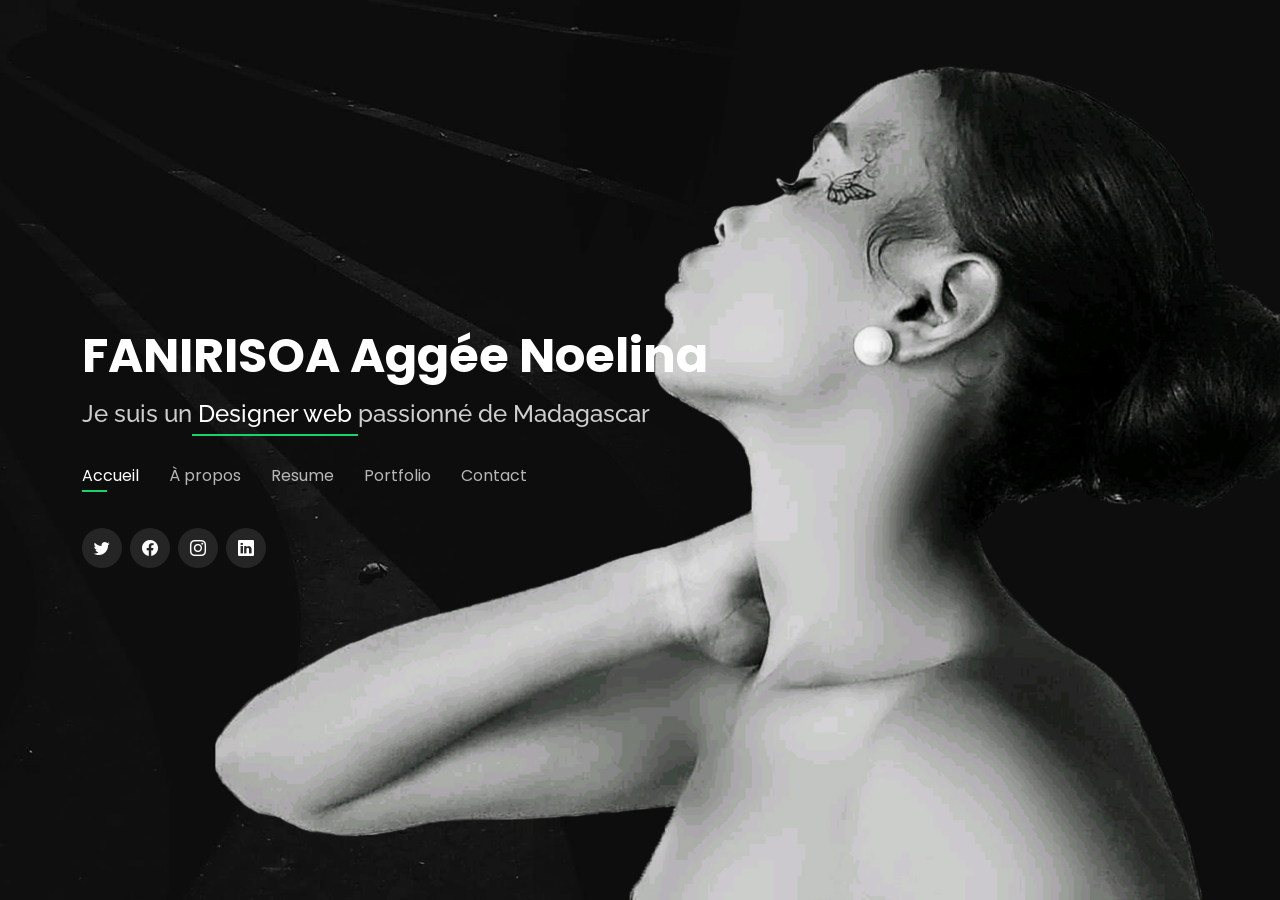
==== index.html @ 3f8484e2 "version 4" ====
<!DOCTYPE html>
<html lang="en">

<head>
  <meta charset="utf-8">
  <meta content="width=device-width, initial-scale=1.0" name="viewport">

  <title>FANIRISOA Aggée Noelina</title>
  <meta content="" name="description">
  <meta content="" name="keywords">

  <!-- Favicons logo pour url-->
  <link href="assets/img/favicon3.png" rel="icon">
  <link href="assets/img/apple-touch1-icon3.png" rel="apple-touch-icon">

  <!-- Google Fonts -->
  <link href="https://fonts.googleapis.com/css?family=Open+Sans:300,300i,400,400i,600,600i,700,700i|Raleway:300,300i,400,400i,500,500i,600,600i,700,700i|Poppins:300,300i,400,400i,500,500i,600,600i,700,700i" rel="stylesheet">

  <!-- Vendor CSS Files -->
  <link href="assets/vendor/bootstrap/css/bootstrap.min.css" rel="stylesheet">
  <link href="assets/vendor/bootstrap-icons/bootstrap-icons.css" rel="stylesheet">
  <link href="assets/vendor/boxicons/css/boxicons.min.css" rel="stylesheet">
  <link href="assets/vendor/glightbox/css/glightbox.min.css" rel="stylesheet">
  <link href="assets/vendor/remixicon/remixicon.css" rel="stylesheet">
  <link href="assets/vendor/swiper/swiper-bundle.min.css" rel="stylesheet">

  <!-- Template Main CSS File -->
  <link href="assets/css/style.css" rel="stylesheet">

  <!-- =======================================================
  * Template Name: Personal
  * Template URL: https://bootstrapmade.com/personal-free-resume-bootstrap-template/
  * Updated: Mar 17 2024 with Bootstrap v5.3.3
  * Author: BootstrapMade.com
  * License: https://bootstrapmade.com/license/
  ======================================================== -->
</head>

<body>

  <!-- ======= Header ======= -->
  <header id="header">
    <div class="container">

      <h1><a href="index.html">FANIRISOA Aggée Noelina</a></h1>
      <!-- Uncomment below if you prefer to use an image logo -->
      <!-- <a href="index.html" class="mr-auto"><img src="assets/img/logo.png" alt="" class="img-fluid"></a> -->
      <h2>Je suis un<span> Designer web </span>passionné de Madagascar </h2>

      <nav id="navbar" class="navbar">
        <ul>
          <li><a class="nav-link active" href="#header">Accueil</a></li>
          <li><a class="nav-link" href="#about">À propos</a></li>
          <li><a class="nav-link" href="#resume">Resume</a></li>
          <!-- <li><a class="nav-link" href="#services">Services</a></li>-->
          <li><a class="nav-link" href="#portfolio">Portfolio</a></li>
          <li><a class="nav-link" href="#contact">Contact</a></li>
        </ul>
        <i class="bi bi-list mobile-nav-toggle"></i>
      </nav><!-- .navbar -->

      <div class="social-links">
        <a href="#" class="twitter"><i class="bi bi-twitter"></i></a>
        <a href="#" class="facebook"><i class="bi bi-facebook"></i></a>
        <a href="#" class="instagram"><i class="bi bi-instagram"></i></a>
        <a href="#" class="linkedin"><i class="bi bi-linkedin"></i></a>
      </div>

    </div>
  </header><!-- End Header -->

  <!-- ======= About Section ======= -->
  <section id="about" class="about">

    <!-- ======= About Me ======= -->
    <div class="about-me container">

      <div class="section-title">
        <h2>À propos</h2>
        <p>En savoir plus sur moi</p>
      </div>

      <div class="row">
        <div class="col-lg-4" data-aos="fade-right">
          <img src="assets/img/mee.jpg" class="img-fluid" alt="">
        </div>
        <div class="col-lg-8 pt-4 pt-lg-0 content" data-aos="fade-left">
          <h3>UI/UX &amp;Concepteur graphique</h3>
          <p class="fst-italic">
            Bonjour.Je vais me presenter. Tous d'abord, je m'appelle Lina et j'ai 25 ans.Je suis né en 1999. Je ne suis pas marié. je suis celibataire.Donc je n'ai pas d'enfants.
            Je suis Malagache. J'habite à Madagascar.J'habite tout seul. je suis en etudiant dans l'EMIT, je suivi le parcours Communication numérique et Management de projet,je suis passionné pour la conception design web.
          </p>
          <div class="row">
            <div class="col-lg-6">
              <ul>
                <li><i class="bi bi-chevron-right"></i> <strong>Anniversaire :</strong> <span>11 Septembre 1999</span></li>
                <li><i class="bi bi-chevron-right"></i> <strong>Site web:</strong> <span>www.lin'Art.com</span></li>
                <li><i class="bi bi-chevron-right"></i> <strong>Telephone:</strong> <span>+261 34 91 450 95</span></li>
                <li><i class="bi bi-chevron-right"></i> <strong>Ville :</strong> <span>Fianarantsoa, MADAGASCAR</span></li>
              </ul>
            </div>
            <div class="col-lg-6">
              <ul>
                <li><i class="bi bi-chevron-right"></i> <strong>Age:</strong> <span>25</span></li>
                <li><i class="bi bi-chevron-right"></i> <strong>Degré:</strong> <span>Master 1</span></li>
                <li><i class="bi bi-chevron-right"></i> <strong>Adresse-email:</strong> <span>fanirisoa.aggee.noelina@gmail.com</span></li>
                <li><i class="bi bi-chevron-right"></i> <strong>Freelance:</strong> <span>Disponible</span></li>
              </ul>
            </div>
          </div>
          <p>
           Beaucoup des clients tres heureux pour moi pendant tout notre conception et tres fidel est satisfaite pour notre conception pandent tout ces année,
           et le nombres de projets déja concept est le personne pour me soutenir etc...

          </p>
        </div>
      </div>

    </div><!-- End About Me -->

    <!-- ======= Counts ======= -->
    <div class="counts container">

      <div class="row">

        <div class="col-lg-3 col-md-6">
          <div class="count-box">
            <i class="bi bi-emoji-smile"></i>
            <span data-purecounter-start="0" data-purecounter-end="12" data-purecounter-duration="1" class="purecounter"></span>
            <p>Clients heureux</p>
          </div>
        </div>

        <div class="col-lg-3 col-md-6 mt-5 mt-md-0">
          <div class="count-box">
            <i class="bi bi-journal-richtext"></i>
            <span data-purecounter-start="0" data-purecounter-end="15" data-purecounter-duration="1" class="purecounter"></span>
            <p>Projets</p>
          </div>
        </div>

        <div class="col-lg-3 col-md-6 mt-5 mt-lg-0">
          <div class="count-box">
            <i class="bi bi-headset"></i>
            <span data-purecounter-start="0" data-purecounter-end="1463" data-purecounter-duration="1" class="purecounter"></span>
            <p>Nombre d'heures de soutien</p>
          </div>
        </div>

        <div class="col-lg-3 col-md-6 mt-5 mt-lg-0">
          <div class="count-box">
            <i class="bi bi-award"></i>
            <span data-purecounter-start="0" data-purecounter-end="15" data-purecounter-duration="1" class="purecounter"></span>
            <p>Prix décernés</p>
          </div>
        </div>

      </div>

    </div><!-- End Counts -->

    <!-- ======= Compétences  ======= -->
    <div class="skills container">

      <div class="section-title">
        <h2>COMPETENCES</h2>
      </div>

      <div class="row skills-content">

        <div class="col-lg-6">

          <div class="progress">
            <span class="skill">HTML <i class="val">45%</i></span>
            <div class="progress-bar-wrap">
              <div class="progress-bar" role="progressbar" aria-valuenow="45" aria-valuemin="0" aria-valuemax="100"></div>
            </div>
          </div>

          <div class="progress">
            <span class="skill">CSS <i class="val">50%</i></span>
            <div class="progress-bar-wrap">
              <div class="progress-bar" role="progressbar" aria-valuenow="50" aria-valuemin="0" aria-valuemax="100"></div>
            </div>
          </div>

          <div class="progress">
            <span class="skill">JavaScript <i class="val">20%</i></span>
            <div class="progress-bar-wrap">
              <div class="progress-bar" role="progressbar" aria-valuenow="20" aria-valuemin="0" aria-valuemax="100"></div>
            </div>
          </div>

        </div>

        <div class="col-lg-6">

          <div class="progress">
            <span class="skill">PHP <i class="val">10%</i></span>
            <div class="progress-bar-wrap">
              <div class="progress-bar" role="progressbar" aria-valuenow="10" aria-valuemin="0" aria-valuemax="100"></div>
            </div>
          </div>

          <div class="progress">
            <span class="skill">WordPress/CMS <i class="val">30%</i></span>
            <div class="progress-bar-wrap">
              <div class="progress-bar" role="progressbar" aria-valuenow="30" aria-valuemin="0" aria-valuemax="100"></div>
            </div>
          </div>

          <div class="progress">
            <span class="skill">Photoshop <i class="val">60%</i></span>
            <div class="progress-bar-wrap">
              <div class="progress-bar" role="progressbar" aria-valuenow="60" aria-valuemin="0" aria-valuemax="100"></div>
            </div>
          </div>

        </div>

      </div>

    </div><!-- End Compétences -->

    <!-- ======= Interests ======= -->
    <div class="interests container">

      <div class="section-title">
        <h2>INTERETS</h2>
      </div>

      <div class="row">
        <div class="col-lg-3 col-md-4">
          <div class="icon-box">
            <i class="ri-store-line" style="color: #ffbb2c;"></i>
            <h3>Manger</h3>
          </div>
        </div>
        <div class="col-lg-3 col-md-4 mt-4 mt-md-0">
          <div class="icon-box">
            <i class="ri-bar-chart-box-line" style="color: #5578ff;"></i>
            <h3>Emprendre de la langue</h3>
          </div>
        </div>
        <div class="col-lg-3 col-md-4 mt-4 mt-md-0">
          <div class="icon-box">
            <i class="ri-calendar-todo-line" style="color: #e80368;"></i>
            <h3>Ecouter de la Radio</h3>
          </div>
        </div>
        <div class="col-lg-3 col-md-4 mt-4 mt-lg-0">
          <div class="icon-box">
            <i class="ri-paint-brush-line" style="color: #e361ff;"></i>
            <h3>Peintres</h3>
          </div>
        </div>
        <div class="col-lg-3 col-md-4 mt-4">
          <div class="icon-box">
            <i class="ri-database-2-line" style="color: #47aeff;"></i>
            <h3>Musculation</h3>
          </div>
        </div>
        <div class="col-lg-3 col-md-4 mt-4">
          <div class="icon-box">
            <i class="ri-gradienter-line" style="color: #ffa76e;"></i>
            <h3>Regarder un Video</h3>
          </div>
        </div>
        <div class="col-lg-3 col-md-4 mt-4">
          <div class="icon-box">
            <i class="ri-file-list-3-line" style="color: #11dbcf;"></i>
            <h3>Lire de journal</h3>
          </div>
        </div>
        <div class="col-lg-3 col-md-4 mt-4">
          <div class="icon-box">
            <i class="ri-price-tag-2-line" style="color: #4233ff;"></i>
            <h3>Prière</h3>
          </div>
        </div>
        <div class="col-lg-3 col-md-4 mt-4">
          <div class="icon-box">
            <i class="ri-anchor-line" style="color: #b2904f;"></i>
            <h3>Faire la Pêche</h3>
          </div>
        </div>
        <div class="col-lg-3 col-md-4 mt-4">
          <div class="icon-box">
            <i class="ri-disc-line" style="color: #b20969;"></i>
            <h3>Ecouter de la music</h3>
          </div>
        </div>
        <div class="col-lg-3 col-md-4 mt-4">
          <div class="icon-box">
            <i class="ri-base-station-line" style="color: #ff5828;"></i>
            <h3>Connexion ou Cyber</h3>
          </div>
        </div>
        <div class="col-lg-3 col-md-4 mt-4">
          <div class="icon-box">
            <i class="ri-fingerprint-line" style="color: #0a0a0a;"></i>
            <h3></h3>
          </div>
        </div>
      </div>

    </div><!-- End Interests -->

    <!-- ======= Témoignages ======= -->
    <div class="testimonials container">

      <div class="section-title">
        <h2>Témoignages</h2>
      </div>

      <div class="testimonials-slider swiper" data-aos="fade-up" data-aos-delay="100">
        <div class="swiper-wrapper">

          <div class="swiper-slide">
            <div class="testimonial-item">
              <p>
                <i class="bx bxs-quote-alt-left quote-icon-left"></i>
                Notre enseignant dans l'Ecole Management de l'Innovation Technologique,temoignages pour ma compétences et mon capacité 
                <i class="bx bxs-quote-alt-right quote-icon-right"></i>
              </p>
              <img src="assets/img/testimonials/testimonials-5.png" class="testimonial-img" alt="">
              <h3>Bruce </h3>
              <h4>Enseignants / reference web  &amp; Docteur</h4>
            </div>
          </div><!-- End testimonial item -->

          <div class="swiper-slide">
            <div class="testimonial-item">
              <p>
                <i class="bx bxs-quote-alt-left quote-icon-left"></i>
                Notre enseignant dans l'Ecole Management de l'Innovation Technologique,temoignages pour ma compétences et mon capacité 
                <i class="bx bxs-quote-alt-right quote-icon-right"></i>
              </p>
              <img src="assets/img/testimonials/testimonials-5.png" class="testimonial-img" alt="">
              <h3>Jorotiana Chiria</h3>
              <h4>Enseignants / HTML et css</h4>
            </div>
          </div><!-- End testimonial item -->

          <div class="swiper-slide">
            <div class="testimonial-item">
              <p>
                <i class="bx bxs-quote-alt-left quote-icon-left"></i>
                Notre enseignant dans l'Ecole Management de l'Innovation Technologique,temoignages pour ma compétences et mon capacité 
                <i class="bx bxs-quote-alt-right quote-icon-right"></i>
              </p>
              <img src="assets/img/testimonials/testimonials-5.png" class="testimonial-img" alt="">
              <h3>Harisetra</h3>
              <h4>Developpér / CMS  &amp; Docteur </h4>
            </div>
          </div><!-- End testimonial item -->

          <div class="swiper-slide">
            <div class="testimonial-item">
              <p>
                <i class="bx bxs-quote-alt-left quote-icon-left"></i>
                Notre enseignant dans l'Ecole Management de l'Innovation Technologique,temoignages pour ma compétences et mon capacité 
                <i class="bx bxs-quote-alt-right quote-icon-right"></i>
              </p>
              <img src="assets/img/testimonials/testimonials-5.png" class="testimonial-img" alt="">
              <h3>Bakari</h3>
              <h4>Enseignants / PHP</h4>
            </div>
          </div><!-- End testimonial item -->

          <div class="swiper-slide">
            <div class="testimonial-item">
              <p>
                <i class="bx bxs-quote-alt-left quote-icon-left"></i>
                Notre enseignant dans l'Ecole Management de l'Innovation Technologique,temoignages pour ma compétences et mon capacité 
                <i class="bx bxs-quote-alt-right quote-icon-right"></i>
              </p>
              <img src="assets/img/testimonials/testimonials-5.png" class="testimonial-img" alt="">
              <h3>Emile</h3>
              <h4>Enseignants / JavaScript </h4>
            </div>
          </div><!-- End testimonial item -->

        </div>
        <div class="swiper-pagination"></div>
      </div>

      <div class="owl-carousel testimonials-carousel">

      </div>

    </div><!-- End Testimonials  -->

  </section><!-- End About Section -->

  <!-- ======= Resume Section ======= -->
  <section id="resume" class="resume">
    <div class="container">

      <div class="section-title">
        <h2>Sommaire</h2>
        <p>Vérifiez mon curriculum vitae</p>
      </div>

      <div class="row">
        <div class="col-lg-6">
          <h3 class="resume-title">Sommaire</h3>
          <div class="resume-item pb-0">
            <h4>FANIRISOA Aggée Noelina</h4>
            <p><em>Concepteur graphique innovant et axé sur les délais, avec plus de 3 ans d'expérience de la conception et du développement de matériel numérique/printprint centré sur l'utilisateur, du concept initial au produit final et poli.</em></p>
            <p>
            <ul>
              <li>Andrainjato par 301,TANAMBAO IZOARA, RN7</li>
              <li>(261)73 942 85</li>
              <li>fanirisoa.aggee.noelina@gmail.com</li>
            </ul>
            </p>
          </div>

          <h3 class="resume-title">Education</h3>
          <div class="resume-item">
            <h4>Maîtrise &amp; Communication Numérique et Management de projet</h4>
            <h5>2024 - 2025</h5>
            <p>Quatrieme Année de Licence professionnel à l’Ecole  Management et D’Innovation Technologique (EMIT) en cours...</p>
          </div>
          <div class="resume-item">
            <h4>Licence  &amp; Communication Numérique et Management de projet</h4>
            <h5>2023 - 2024</h5>
            <p>Troisieme Année de Licence professionnel à l’Ecole  Management et D’Innovation Technologique (EMIT) </p>
          </div>
        </div>
        <div class="col-lg-6">
          <h3 class="resume-title">Expérience professionnelle</h3>
          <div class="resume-item">
            <h4>Spécialiste principal de la conception graphique design </h4>
            <h5>2019 - Present</h5>
            <p><em>Experion, MADAGASCAR </em></p>
            <p>
            <ul>
              <li>Diriger la conception, le développement et la mise en œuvre des documents de communication graphiques, de présentation et de production</li>
              <li>Déléguer les tâches aux sept membres de l'équipe de conception et fournir des conseils sur tous les aspects du projet. </li>
              <li>Superviser l'évaluation de tous les matériaux graphiques afin de garantir la qualité et la précision de la conception</li>

            </ul>
            </p>
          </div>
          <div class="resume-item">
            <h4>Spécialiste de la conception graphique design</h4>
            <h5>2018 - 2019</h5>
            <p><em>Publicité pour lancement de niveaux produit, MADAGASCAR</em></p>
            <p>
            <ul>
              <li>Développé de nombreux programmes de marketing (logos, brochures,infographies, présentations et publicités).</li>
              <li>Recommandé et consulté les clients sur la conception graphique la plus appropriée</li>
              <li>Création de présentations et de propositions de conception 4 et plus par mois pour les clients et les gestionnaires de comptes</li>
             
            </ul>
            </p>
          </div>
        </div>
      </div>

    </div>
  </section><!-- End Resume Section -->

  <!-- ======= Services Section ======= 
  <section id="services" class="services">
    <div class="container">

      <div class="section-title">
        <h2>Services</h2>
        <p>My Services</p>
      </div>

      <div class="row">
        <div class="col-lg-4 col-md-6 d-flex align-items-stretch">
          <div class="icon-box">
            <div class="icon"><i class="bx bxl-dribbble"></i></div>
            <h4><a href="">Lorem Ipsum</a></h4>
            <p>Voluptatum deleniti atque corrupti quos dolores et quas molestias excepturi</p>
          </div>
        </div>

        <div class="col-lg-4 col-md-6 d-flex align-items-stretch mt-4 mt-md-0">
          <div class="icon-box">
            <div class="icon"><i class="bx bx-file"></i></div>
            <h4><a href="">Sed ut perspiciatis</a></h4>
            <p>Duis aute irure dolor in reprehenderit in voluptate velit esse cillum dolore</p>
          </div>
        </div>

        <div class="col-lg-4 col-md-6 d-flex align-items-stretch mt-4 mt-lg-0">
          <div class="icon-box">
            <div class="icon"><i class="bx bx-tachometer"></i></div>
            <h4><a href="">Magni Dolores</a></h4>
            <p>Excepteur sint occaecat cupidatat non proident, sunt in culpa qui officia</p>
          </div>
        </div>

        <div class="col-lg-4 col-md-6 d-flex align-items-stretch mt-4">
          <div class="icon-box">
            <div class="icon"><i class="bx bx-world"></i></div>
            <h4><a href="">Nemo Enim</a></h4>
            <p>At vero eos et accusamus et iusto odio dignissimos ducimus qui blanditiis</p>
          </div>
        </div>

        <div class="col-lg-4 col-md-6 d-flex align-items-stretch mt-4">
          <div class="icon-box">
            <div class="icon"><i class="bx bx-slideshow"></i></div>
            <h4><a href="">Dele cardo</a></h4>
            <p>Quis consequatur saepe eligendi voluptatem consequatur dolor consequuntur</p>
          </div>
        </div>

        <div class="col-lg-4 col-md-6 d-flex align-items-stretch mt-4">
          <div class="icon-box">
            <div class="icon"><i class="bx bx-arch"></i></div>
            <h4><a href="">Divera don</a></h4>
            <p>Modi nostrum vel laborum. Porro fugit error sit minus sapiente sit aspernatur</p>
          </div>
        </div>

      </div>

    </div>
  </section> End Services Section -->

  <!-- ======= Portfolio Section ======= -->
  <section id="portfolio" class="portfolio">
    <div class="container">

      <div class="section-title">
        <h2>Portfolio</h2>
        <p>Mes travaux</p>
      </div>

      <div class="row">
        <div class="col-lg-12 d-flex justify-content-center">
          <ul id="portfolio-flters">
            <li data-filter="*" class="filter-active">Tous</li>
            <li data-filter=".filter-app">WordPress</li>
            <li data-filter=".filter-card">logo Designer </li>
            <li data-filter=".filter-web">ux design Web</li>
          </ul>
        </div>
      </div>

      <div class="row portfolio-container">

        <div class="col-lg-4 col-md-6 portfolio-item filter-app">
          <div class="portfolio-wrap">
            <img src="assets/img/portfolio/portfolio-1.png" class="img-fluid" alt="">
            <div class="portfolio-info">
              <h4>WordPress 1</h4>
              <p>design page de Connexion</p>
              <div class="portfolio-links">
                <a href="assets/img/portfolio/portfolio-1.jpg" data-gallery="portfolioGallery" class="portfolio-lightbox" title="App 1"><i class="bx bx-plus"></i></a>
                <a href="portfolio-details.html" data-gallery="portfolioDetailsGallery" data-glightbox="type: external" class="portfolio-details-lightbox" title="Portfolio Details"><i class="bx bx-link"></i></a>
              </div>
            </div>
          </div>
        </div>

        <div class="col-lg-4 col-md-6 portfolio-item filter-web">
          <div class="portfolio-wrap">
            <img src="assets/img/portfolio/portfolio-2.png" class="img-fluid" alt="">
            <div class="portfolio-info">
              <h4>UI/UX Design 3</h4>
              <p>ui/ux design web</p>
              <div class="portfolio-links">
                <a href="assets/img/portfolio/portfolio-2.png" data-gallery="portfolioGallery" class="portfolio-lightbox" title="Web 3"><i class="bx bx-plus"></i></a>
                <a href="portfolio-details.html" data-gallery="portfolioDetailsGallery" data-glightbox="type: external" class="portfolio-details-lightbox" title="Portfolio Details"><i class="bx bx-link"></i></a>
              </div>
            </div>
          </div>
        </div>

        <div class="col-lg-4 col-md-6 portfolio-item filter-app">
          <div class="portfolio-wrap">
            <img src="assets/img/portfolio/portfolio-3.png" class="img-fluid" alt="">
            <div class="portfolio-info">
              <h4>WordPress 2</h4>
              <p>front-end</p>
              <div class="portfolio-links">
                <a href="assets/img/portfolio/portfolio-3.png" data-gallery="portfolioGallery" class="portfolio-lightbox" title="App 2"><i class="bx bx-plus"></i></a>
                <a href="portfolio-details.html" data-gallery="portfolioDetailsGallery" data-glightbox="type: external" class="portfolio-details-lightbox" title="Portfolio Details"><i class="bx bx-link"></i></a>
              </div>
            </div>
          </div>
        </div>

        <div class="col-lg-4 col-md-6 portfolio-item filter-card">
          <div class="portfolio-wrap">
            <img src="assets/img/portfolio/portfolio-4.jpg.png" class="img-fluid" alt="">
            <div class="portfolio-info">
              <h4>logo design 2</h4>
              <p>logo centre de recherche</p>
              <div class="portfolio-links">
                <a href="assets/img/portfolio/portfolio-4.jpg.png" data-gallery="portfolioGallery" class="portfolio-lightbox" title="Card 2"><i class="bx bx-plus"></i></a>
                <a href="portfolio-details.html" data-gallery="portfolioDetailsGallery" data-glightbox="type: external" class="portfolio-details-lightbox" title="Portfolio Details"><i class="bx bx-link"></i></a>
              </div>
            </div>
          </div>
        </div>

        <div class="col-lg-4 col-md-6 portfolio-item filter-web">
          <div class="portfolio-wrap">
            <img src="assets/img/portfolio/portfolio-5.png" class="img-fluid" alt="">
            <div class="portfolio-info">
              <h4>UI/UX Design 2</h4>
              <p>UI/UX DESIGN WEB</p>
              <div class="portfolio-links">
                <a href="assets/img/portfolio/portfolio-5.png" data-gallery="portfolioGallery" class="portfolio-lightbox" title="Web 2"><i class="bx bx-plus"></i></a>
                <a href="portfolio-details.html" data-gallery="portfolioDetailsGallery" data-glightbox="type: external" class="portfolio-details-lightbox" title="Portfolio Details"><i class="bx bx-link"></i></a>
              </div>
            </div>
          </div>
        </div>

        <div class="col-lg-4 col-md-6 portfolio-item filter-app">
          <div class="portfolio-wrap">
            <img src="assets/img/portfolio/portfolio-6.png" class="img-fluid" alt="">
            <div class="portfolio-info">
              <h4>WordPress 3</h4>
              <p>back-end</p>
              <div class="portfolio-links">
                <a href="assets/img/portfolio/portofolio-6.png" data-gallery="portfolioGallery" class="portfolio-lightbox" title="App 3"><i class="bx bx-plus"></i></a>
                <a href="portfolio-details.html" data-gallery="portfolioDetailsGallery" data-glightbox="type: external" class="portfolio-details-lightbox" title="Portfolio Details"><i class="bx bx-link"></i></a>
              </div>
            </div>
          </div>
        </div>

        <div class="col-lg-4 col-md-6 portfolio-item filter-card">
          <div class="portfolio-wrap">
            <img src="assets/img/portfolio/portfolio-7.png" class="img-fluid" alt="">
            <div class="portfolio-info">
              <h4>logo design 1</h4>
              <p>logo gio design</p>
              <div class="portfolio-links">
                <a href="assets/img/portfolio/portfolio-7.png" data-gallery="portfolioGallery" class="portfolio-lightbox" title="Card 1"><i class="bx bx-plus"></i></a>
                <a href="portfolio-details.html" data-gallery="portfolioDetailsGallery" data-glightbox="type: external" class="portfolio-details-lightbox" title="Portfolio Details"><i class="bx bx-link"></i></a>
              </div>
            </div>
          </div>
        </div>

        <div class="col-lg-4 col-md-6 portfolio-item filter-card">
          <div class="portfolio-wrap">
            <img src="assets/img/portfolio/portfolio-8.png" class="img-fluid" alt="">
            <div class="portfolio-info">
              <h4>logo design 3</h4>
              <p>logo connect and communication</p>
              <div class="portfolio-links">
                <a href="assets/img/portfolio/portfolio-8.png" data-gallery="portfolioGallery" class="portfolio-lightbox" title="Card 3"><i class="bx bx-plus"></i></a>
                <a href="portfolio-details.html" data-gallery="portfolioDetailsGallery" data-glightbox="type: external" class="portfolio-details-lightbox" title="Portfolio Details"><i class="bx bx-link"></i></a>
              </div>
            </div>
          </div>
        </div>

        <div class="col-lg-4 col-md-6 portfolio-item filter-web">
          <div class="portfolio-wrap">
            <img src="assets/img/portfolio/portfolio-9.png" class="img-fluid" alt="">
            <div class="portfolio-info">
              <h4>UI/UX Design 3</h4>
              <p>ui/ux design web</p>
              <div class="portfolio-links">
                <a href="assets/img/portfolio/portfolio-9.png" data-gallery="portfolioGallery" class="portfolio-lightbox" title="Web 3"><i class="bx bx-plus"></i></a>
                <a href="portfolio-details.html" data-gallery="portfolioDetailsGallery" data-glightbox="type: external" class="portfolio-details-lightbox" title="Portfolio Details"><i class="bx bx-link"></i></a>
              </div>
            </div>
          </div>
        </div>

      </div>

    </div>
  </section><!-- End Portfolio Section -->

  <!-- ======= Contact Section ======= -->
  <section id="contact" class="contact">
    <div class="container">

      <div class="section-title">
        <h2>Contact</h2>
        <p>Contactez-moi</p>
      </div>

      <div class="row mt-2">

        <div class="col-md-6 d-flex align-items-stretch">
          <div class="info-box">
            <i class="bx bx-map"></i>
            <h3>Mon adresse </h3>
            <p>301 TANAMBAO , Fianarantsoa , Lot 805200 </p>
          </div>
        </div>

        <div class="col-md-6 mt-4 mt-md-0 d-flex align-items-stretch">
          <div class="info-box">
            <i class="bx bx-share-alt"></i>
            <h3>Profils sociaux</h3>
            <div class="social-links">
              <a href="#" class="twitter"><i class="bi bi-twitter"></i></a>
              <a href="#" class="facebook"><i class="bi bi-facebook"></i></a>
              <a href="#" class="instagram"><i class="bi bi-instagram"></i></a>
              <a href="#" class="google-plus"><i class="bi bi-skype"></i></a>
              <a href="#" class="linkedin"><i class="bi bi-linkedin"></i></a>
            </div>
          </div>
        </div>

        <div class="col-md-6 mt-4 d-flex align-items-stretch">
          <div class="info-box">
            <i class="bx bx-envelope"></i>
            <h3>Envoyez-moi un courriel </h3>
            <p>fanirisoa.aggee.noelina@gmail.com</p>
          </div>
        </div>
        <div class="col-md-6 mt-4 d-flex align-items-stretch">
          <div class="info-box">
            <i class="bx bx-phone-call"></i>
            <h3>Appelle-moi</h3>
            <p>+261 34 91 450 95 / +261 33 90 800 63 </p>
          </div>
        </div>
      </div>

      <form action="forms/contact.php" method="post" role="form" class="php-email-form mt-4">
        <div class="row">
          <div class="col-md-6 form-group">
            <input type="text" name="name" class="form-control" id="name" placeholder="Votre nom" required>
          </div>
          <div class="col-md-6 form-group mt-3 mt-md-0">
            <input type="email" class="form-control" name="email" id="email" placeholder="Votre adresse électronique" required>
          </div>
        </div>
        <div class="form-group mt-3">
          <input type="text" class="form-control" name="subject" id="subject" placeholder="Objet" required>
        </div>
        <div class="form-group mt-3">
          <textarea class="form-control" name="message" rows="5" placeholder="Message" required></textarea>
        </div>
        <div class="my-3">
          <div class="loading">Chargement</div>
          <div class="error-message"></div>
          <div class="sent-message">Votre message a été envoyé. Merci.</div>
        </div>
        <div class="text-center"><button type="submit">Envoyer un message</button></div>
      </form>

    </div>
  </section><!-- End Contact Section -->

  <div class="credits">
    <!-- All the links in the footer should remain intact. -->
    <!-- You can delete the links only if you purchased the pro version. -->
    <!-- Licensing information: https://bootstrapmade.com/license/ -->
    <!-- Purchase the pro version with working PHP/AJAX contact form: https://bootstrapmade.com/personal-free-resume-bootstrap-template/ -->
  </div>

  <!-- Vendor JS Files -->
  <script src="assets/vendor/purecounter/purecounter_vanilla.js"></script>
  <script src="assets/vendor/bootstrap/js/bootstrap.bundle.min.js"></script>
  <script src="assets/vendor/glightbox/js/glightbox.min.js"></script>
  <script src="assets/vendor/isotope-layout/isotope.pkgd.min.js"></script>
  <script src="assets/vendor/swiper/swiper-bundle.min.js"></script>
  <script src="assets/vendor/waypoints/noframework.waypoints.js"></script>
  <script src="assets/vendor/php-email-form/validate.js"></script>

  <!-- Template Main JS File -->
  <script src="assets/js/main.js"></script>

</body>

</html>
---- assets/css/style.css ----
/**
* Template Name: Personal
* Template URL: https://bootstrapmade.com/personal-free-resume-bootstrap-template/
* Updated: Mar 17 2024 with Bootstrap v5.3.3
* Author: BootstrapMade.com
* License: https://bootstrapmade.com/license/
*/

/*--------------------------------------------------------------
# General
--------------------------------------------------------------*/
body {
  font-family: "Open Sans", sans-serif;
  background-color: #040404;
  color: #fff;
  position: relative;
  background: transparent;
}

body::before {
  content: "";
  position: fixed;
  background: #040404 url("../img/bggg.jpg") top right no-repeat;
  background-size: cover;
  left: 0;
  right: 0;
  top: 0;
  height: 100vh;
  z-index: -1;
}

@media (min-width: 1024px) {
  body::before {
    background-attachment: fixed;
  }
}

a {
  color: #18d26e;
  text-decoration: none;
}

a:hover {
  color: #35e888;
  text-decoration: none;
}

h1,
h2,
h3,
h4,
h5,
h6 {
  font-family: "Raleway", sans-serif;
}

/*--------------------------------------------------------------
# Header
--------------------------------------------------------------*/
#header {
  transition: ease-in-out 0.3s;
  position: relative;
  height: 100vh;
  display: flex;
  align-items: center;
  z-index: 997;
  overflow-y: auto;
}

#header * {
  transition: ease-in-out 0.3s;
}

#header h1 {
  font-size: 48px;
  margin: 0;
  padding: 0;
  line-height: 1;
  font-weight: 700;
  font-family: "Poppins", sans-serif;
}

#header h1 a,
#header h1 a:hover {
  color: #fff;
  line-height: 1;
  display: inline-block;
}

#header h2 {
  font-size: 24px;
  margin-top: 20px;
  color: rgba(255, 255, 255, 0.8);
}

#header h2 span {
  color: #fff;
  border-bottom: 2px solid #18d26e;
  padding-bottom: 6px;
}

#header img {
  padding: 0;
  margin: 0;
}

#header .social-links {
  margin-top: 40px;
  display: flex;
}

#header .social-links a {
  font-size: 16px;
  display: flex;
  justify-content: center;
  align-items: center;
  background: rgba(255, 255, 255, 0.1);
  color: #fff;
  line-height: 1;
  margin-right: 8px;
  border-radius: 50%;
  width: 40px;
  height: 40px;
}

#header .social-links a:hover {
  background: #18d26e;
}

@media (max-width: 992px) {
  #header h1 {
    font-size: 36px;
  }

  #header h2 {
    font-size: 20px;
    line-height: 30px;
  }

  #header .social-links {
    margin-top: 15px;
  }

  #header .container {
    display: flex;
    flex-direction: column;
    align-items: center;
  }
}

/* Header Top */
#header.header-top {
  height: 80px;
  position: fixed;
  left: 0;
  top: 0;
  right: 0;
  background: rgba(0, 0, 0, 0.9);
}

#header.header-top .social-links,
#header.header-top h2 {
  display: none;
}

#header.header-top h1 {
  margin-right: auto;
  font-size: 36px;
}

#header.header-top img {
  max-height: 60px;
  margin-right: 20px !important;
}

#header.header-top .container {
  display: flex;
  align-items: center;
}

#header.header-top .navbar {
  margin: 0;
}

@media (max-width: 768px) {
  #header.header-top {
    height: 60px;
  }

  #header.header-top h1 {
    font-size: 26px;
  }
}

/*--------------------------------------------------------------
# Navigation Menu
--------------------------------------------------------------*/
/**
* Desktop Navigation 
*/
.navbar {
  padding: 0;
  margin-top: 35px;
}

.navbar ul {
  margin: 0;
  padding: 0;
  display: flex;
  list-style: none;
  align-items: center;
}

.navbar li {
  position: relative;
}

.navbar li+li {
  margin-left: 30px;
}

.navbar a,
.navbar a:focus {
  display: flex;
  align-items: center;
  justify-content: space-between;
  padding: 0;
  font-family: "Poppins", sans-serif;
  font-size: 16px;
  font-weight: 400;
  color: rgba(255, 255, 255, 0.7);
  white-space: nowrap;
  transition: 0.3s;
}

.navbar a i,
.navbar a:focus i {
  font-size: 12px;
  line-height: 0;
  margin-left: 5px;
}

.navbar a:before {
  content: "";
  position: absolute;
  width: 0;
  height: 2px;
  bottom: -4px;
  left: 0;
  background-color: #18d26e;
  visibility: hidden;
  width: 0px;
  transition: all 0.3s ease-in-out 0s;
}

.navbar a:hover:before,
.navbar li:hover>a:before,
.navbar .active:before {
  visibility: visible;
  width: 25px;
}

.navbar a:hover,
.navbar .active,
.navbar .active:focus,
.navbar li:hover>a {
  color: #fff;
}

/**
* Mobile Navigation 
*/
.mobile-nav-toggle {
  color: #fff;
  font-size: 28px;
  cursor: pointer;
  display: none;
  line-height: 0;
  transition: 0.5s;
  position: fixed;
  right: 15px;
  top: 15px;
}

@media (max-width: 991px) {
  .mobile-nav-toggle {
    display: block;
  }

  .navbar ul {
    display: none;
  }
}

.navbar-mobile {
  position: fixed;
  overflow: hidden;
  top: 0;
  right: 0;
  left: 0;
  bottom: 0;
  background: rgba(0, 0, 0, 0.9);
  transition: 0.3s;
  z-index: 999;
  margin-top: 0;
}

.navbar-mobile .mobile-nav-toggle {
  position: absolute;
  top: 15px;
  right: 15px;
}

.navbar-mobile ul {
  display: block;
  position: absolute;
  top: 55px;
  right: 15px;
  bottom: 45px;
  left: 15px;
  padding: 10px 0;
  overflow-y: auto;
  transition: 0.3s;
  border: 2px solid rgba(255, 255, 255, 0.2);
}

.navbar-mobile li {
  padding: 12px 20px;
}

.navbar-mobile li+li {
  margin: 0;
}

.navbar-mobile a,
.navbar-mobile a:focus {
  font-size: 16px;
  position: relative;
}

/*--------------------------------------------------------------
# Sections General
--------------------------------------------------------------*/
section {
  overflow: hidden;
  position: absolute;
  width: 100%;
  top: 140px;
  bottom: 100%;
  opacity: 0;
  transition: ease-in-out 0.4s;
  z-index: 2;
}

section.section-show {
  top: 100px;
  bottom: auto;
  opacity: 1;
  padding-bottom: 45px;
}

section .container {
  background: rgba(0, 0, 0, 0.9);
  padding: 30px;
}

@media (max-width: 768px) {
  section {
    top: 120px;
  }

  section.section-show {
    top: 80px;
  }
}

.section-title h2 {
  font-size: 14px;
  font-weight: 500;
  padding: 0;
  line-height: 1px;
  margin: 0 0 20px 0;
  letter-spacing: 2px;
  text-transform: uppercase;
  color: #aaaaaa;
  font-family: "Poppins", sans-serif;
}

.section-title h2::after {
  content: "";
  width: 120px;
  height: 1px;
  display: inline-block;
  background: #4ceb95;
  margin: 4px 10px;
}

.section-title p {
  margin: 0;
  margin: -15px 0 15px 0;
  font-size: 36px;
  font-weight: 700;
  text-transform: uppercase;
  font-family: "Poppins", sans-serif;
  color: #fff;
}

/*--------------------------------------------------------------
# About
--------------------------------------------------------------*/
.about-me .content h3 {
  font-weight: 700;
  font-size: 26px;
  color: #18d26e;
}

.about-me .content ul {
  list-style: none;
  padding: 0;
}

.about-me .content ul li {
  margin-bottom: 20px;
  display: flex;
  align-items: center;
}

.about-me .content ul strong {
  margin-right: 10px;
}

.about-me .content ul i {
  font-size: 16px;
  margin-right: 5px;
  color: #18d26e;
  line-height: 0;
}

.about-me .content p:last-child {
  margin-bottom: 0;
}

/*--------------------------------------------------------------
# Counts
--------------------------------------------------------------*/
.counts {
  padding: 70px 0 60px;
}

.counts .count-box {
  padding: 30px 30px 25px 30px;
  width: 100%;
  position: relative;
  text-align: center;
  background: rgba(255, 255, 255, 0.08);
}

.counts .count-box i {
  position: absolute;
  top: -25px;
  left: 50%;
  transform: translateX(-50%);
  font-size: 24px;
  background: rgba(255, 255, 255, 0.1);
  padding: 12px;
  color: #18d26e;
  border-radius: 50px;
  line-height: 0;
}

.counts .count-box span {
  font-size: 36px;
  display: block;
  font-weight: 600;
  color: #fff;
}

.counts .count-box p {
  padding: 0;
  margin: 0;
  font-family: "Raleway", sans-serif;
  font-size: 14px;
}

/*--------------------------------------------------------------
# Skills
--------------------------------------------------------------*/
.skills .progress {
  height: 60px;
  display: block;
  background: none;
  border-radius: 0;
}

.skills .progress .skill {
  padding: 10px 0;
  margin: 0;
  text-transform: uppercase;
  display: block;
  font-weight: 600;
  font-family: "Poppins", sans-serif;
  color: #fff;
}

.skills .progress .skill .val {
  float: right;
  font-style: normal;
}

.skills .progress-bar-wrap {
  background: rgba(255, 255, 255, 0.2);
}

.skills .progress-bar {
  width: 1px;
  height: 10px;
  transition: 0.9s;
  background-color: #18d26e;
}

/*--------------------------------------------------------------
# Interests
--------------------------------------------------------------*/
.interests .icon-box {
  display: flex;
  align-items: center;
  padding: 20px;
  background: rgba(255, 255, 255, 0.08);
  transition: ease-in-out 0.3s;
}

.interests .icon-box i {
  font-size: 32px;
  padding-right: 10px;
  line-height: 1;
}

.interests .icon-box h3 {
  font-weight: 700;
  margin: 0;
  padding: 0;
  line-height: 1;
  font-size: 16px;
  color: #fff;
}

.interests .icon-box:hover {
  background: rgba(255, 255, 255, 0.12);
}

/*--------------------------------------------------------------
# Testimonials
--------------------------------------------------------------*/
.testimonials .testimonials-carousel,
.testimonials .testimonials-slider {
  overflow: hidden;
}

.testimonials .testimonial-item {
  box-sizing: content-box;
  min-height: 320px;
}

.testimonials .testimonial-item .testimonial-img {
  width: 90px;
  border-radius: 50%;
  margin: -40px 0 0 40px;
  position: relative;
  z-index: 2;
  border: 6px solid rgba(255, 255, 255, 0.12);
}

.testimonials .testimonial-item h3 {
  font-size: 18px;
  font-weight: bold;
  margin: 10px 0 5px 45px;
  color: #fff;
}

.testimonials .testimonial-item h4 {
  font-size: 14px;
  color: #999;
  margin: 0 0 0 45px;
}

.testimonials .testimonial-item .quote-icon-left,
.testimonials .testimonial-item .quote-icon-right {
  color: rgba(255, 255, 255, 0.25);
  font-size: 26px;
}

.testimonials .testimonial-item .quote-icon-left {
  display: inline-block;
  left: -5px;
  position: relative;
}

.testimonials .testimonial-item .quote-icon-right {
  display: inline-block;
  right: -5px;
  position: relative;
  top: 10px;
}

.testimonials .testimonial-item p {
  font-style: italic;
  margin: 0 15px 0 15px;
  padding: 20px 20px 60px 20px;
  background: rgba(255, 255, 255, 0.1);
  position: relative;
  border-radius: 6px;
  position: relative;
  z-index: 1;
}

.testimonials .swiper-pagination {
  margin-top: 20px;
  position: relative;
}

.testimonials .swiper-pagination .swiper-pagination-bullet {
  width: 12px;
  height: 12px;
  opacity: 1;
  background-color: rgba(255, 255, 255, 0.3);
}

.testimonials .swiper-pagination .swiper-pagination-bullet-active {
  background-color: #18d26e;
}

/*--------------------------------------------------------------
# Resume
--------------------------------------------------------------*/
.resume .resume-title {
  font-size: 26px;
  font-weight: 700;
  margin-top: 20px;
  margin-bottom: 20px;
  color: #fff;
}

.resume .resume-item {
  padding: 0 0 20px 20px;
  margin-top: -2px;
  border-left: 2px solid rgba(255, 255, 255, 0.2);
  position: relative;
}

.resume .resume-item h4 {
  line-height: 18px;
  font-size: 18px;
  font-weight: 600;
  text-transform: uppercase;
  font-family: "Poppins", sans-serif;
  color: #18d26e;
  margin-bottom: 10px;
}

.resume .resume-item h5 {
  font-size: 16px;
  background: rgba(255, 255, 255, 0.15);
  padding: 5px 15px;
  display: inline-block;
  font-weight: 600;
  margin-bottom: 10px;
}

.resume .resume-item ul {
  padding-left: 20px;
}

.resume .resume-item ul li {
  padding-bottom: 10px;
}

.resume .resume-item:last-child {
  padding-bottom: 0;
}

.resume .resume-item::before {
  content: "";
  position: absolute;
  width: 16px;
  height: 16px;
  border-radius: 50px;
  left: -9px;
  top: 0;
  background: #18d26e;
  border: 2px solid #18d26e;
}

/*--------------------------------------------------------------
# Services
--------------------------------------------------------------*/
.services .icon-box {
  text-align: center;
  background: rgba(204, 204, 204, 0.1);
  padding: 80px 20px;
  transition: all ease-in-out 0.3s;
}

.services .icon-box .icon {
  margin: 0 auto;
  width: 64px;
  height: 64px;
  background: #18d26e;
  border-radius: 5px;
  transition: all 0.3s ease-out 0s;
  display: flex;
  align-items: center;
  justify-content: center;
  margin-bottom: 20px;
  transform-style: preserve-3d;
}

.services .icon-box .icon i {
  color: #fff;
  font-size: 28px;
}

.services .icon-box .icon::before {
  position: absolute;
  content: "";
  left: -8px;
  top: -8px;
  height: 100%;
  width: 100%;
  background: rgba(255, 255, 255, 0.15);
  border-radius: 5px;
  transition: all 0.3s ease-out 0s;
  transform: translateZ(-1px);
}

.services .icon-box h4 {
  font-weight: 700;
  margin-bottom: 15px;
  font-size: 24px;
}

.services .icon-box h4 a {
  color: #fff;
}

.services .icon-box p {
  line-height: 24px;
  font-size: 14px;
  margin-bottom: 0;
}

.services .icon-box:hover {
  background: #18d26e;
  border-color: #18d26e;
}

.services .icon-box:hover .icon {
  background: #fff;
}

.services .icon-box:hover .icon i {
  color: #18d26e;
}

.services .icon-box:hover .icon::before {
  background: #35e888;
}

.services .icon-box:hover h4 a,
.services .icon-box:hover p {
  color: #fff;
}

/*--------------------------------------------------------------
# Portfolio
--------------------------------------------------------------*/
.portfolio .portfolio-item {
  margin-bottom: 30px;
}

.portfolio #portfolio-flters {
  padding: 0;
  margin: 0 auto 15px auto;
  list-style: none;
  text-align: center;
  border-radius: 50px;
  padding: 2px 15px;
}

.portfolio #portfolio-flters li {
  cursor: pointer;
  display: inline-block;
  padding: 8px 16px 10px 16px;
  font-size: 14px;
  font-weight: 600;
  line-height: 1;
  text-transform: uppercase;
  color: #fff;
  background: rgba(255, 255, 255, 0.1);
  margin: 0 3px 10px 3px;
  transition: all 0.3s ease-in-out;
  border-radius: 4px;
}

.portfolio #portfolio-flters li:hover,
.portfolio #portfolio-flters li.filter-active {
  background: #18d26e;
}

.portfolio #portfolio-flters li:last-child {
  margin-right: 0;
}

.portfolio .portfolio-wrap {
  transition: 0.3s;
  position: relative;
  overflow: hidden;
  z-index: 1;
  background: rgba(0, 0, 0, 0.6);
}

.portfolio .portfolio-wrap::before {
  content: "";
  background: rgba(0, 0, 0, 0.6);
  position: absolute;
  left: 30px;
  right: 30px;
  top: 30px;
  bottom: 30px;
  transition: all ease-in-out 0.3s;
  z-index: 2;
  opacity: 0;
}

.portfolio .portfolio-wrap .portfolio-info {
  opacity: 0;
  position: absolute;
  top: 0;
  left: 0;
  right: 0;
  bottom: 0;
  text-align: center;
  z-index: 3;
  transition: all ease-in-out 0.3s;
  display: flex;
  flex-direction: column;
  justify-content: center;
  align-items: center;
}

.portfolio .portfolio-wrap .portfolio-info::before {
  display: block;
  content: "";
  width: 48px;
  height: 48px;
  position: absolute;
  top: 35px;
  left: 35px;
  border-top: 3px solid #fff;
  border-left: 3px solid #fff;
  transition: all 0.5s ease 0s;
  z-index: 9994;
}

.portfolio .portfolio-wrap .portfolio-info::after {
  display: block;
  content: "";
  width: 48px;
  height: 48px;
  position: absolute;
  bottom: 35px;
  right: 35px;
  border-bottom: 3px solid #fff;
  border-right: 3px solid #fff;
  transition: all 0.5s ease 0s;
  z-index: 9994;
}

.portfolio .portfolio-wrap .portfolio-info h4 {
  font-size: 20px;
  color: #fff;
  font-weight: 600;
}

.portfolio .portfolio-wrap .portfolio-info p {
  color: #ffffff;
  font-size: 14px;
  text-transform: uppercase;
  padding: 0;
  margin: 0;
}

.portfolio .portfolio-wrap .portfolio-links {
  text-align: center;
  z-index: 4;
}

.portfolio .portfolio-wrap .portfolio-links a {
  color: #fff;
  margin: 0 2px;
  font-size: 28px;
  display: inline-block;
  transition: 0.3s;
}

.portfolio .portfolio-wrap .portfolio-links a:hover {
  color: #63eda3;
}

.portfolio .portfolio-wrap:hover::before {
  top: 0;
  left: 0;
  right: 0;
  bottom: 0;
  opacity: 1;
}

.portfolio .portfolio-wrap:hover .portfolio-info {
  opacity: 1;
}

.portfolio .portfolio-wrap:hover .portfolio-info::before {
  top: 15px;
  left: 15px;
}

.portfolio .portfolio-wrap:hover .portfolio-info::after {
  bottom: 15px;
  right: 15px;
}

/*--------------------------------------------------------------
# Portfolio Details
--------------------------------------------------------------*/
.portfolio-details {
  padding-top: 40px;
  background: rgba(0, 0, 0, 0.8);
  position: fixed;
  left: 0;
  right: 0;
  top: 0;
  bottom: 0;
  overflow-y: auto;
}

.portfolio-details .container {
  padding-top: 20px;
  padding-bottom: 40px;
}

.portfolio-details .portfolio-title {
  font-size: 26px;
  font-weight: 700;
  margin-bottom: 20px;
}

.portfolio-details .portfolio-info {
  padding-top: 45px;
}

.portfolio-details .portfolio-info h3 {
  font-size: 22px;
  font-weight: 400;
  margin-bottom: 20px;
}

.portfolio-details .portfolio-info ul {
  list-style: none;
  padding: 0;
  font-size: 15px;
}

.portfolio-details .portfolio-info ul li+li {
  margin-top: 10px;
}

.portfolio-details .portfolio-info p {
  font-size: 15px;
  padding: 15px 0 0 0;
}

@media (max-width: 992px) {
  .portfolio-details .portfolio-info {
    padding-top: 20px;
  }
}

.portfolio-details .swiper-pagination {
  margin-top: 20px;
  position: relative;
}

.portfolio-details .swiper-pagination .swiper-pagination-bullet {
  width: 12px;
  height: 12px;
  opacity: 1;
  background-color: rgba(255, 255, 255, 0.3);
}

.portfolio-details .swiper-pagination .swiper-pagination-bullet-active {
  background-color: #18d26e;
}

/*--------------------------------------------------------------
# Contact
--------------------------------------------------------------*/
.contact .info-box {
  color: #444444;
  padding: 20px;
  width: 100%;
  background: rgba(255, 255, 255, 0.08);
}

.contact .info-box i.bx {
  font-size: 24px;
  color: #18d26e;
  border-radius: 50%;
  padding: 14px;
  float: left;
  background: rgba(255, 255, 255, 0.1);
}

.contact .info-box h3 {
  font-size: 20px;
  color: rgba(255, 255, 255, 0.5);
  font-weight: 700;
  margin: 10px 0 8px 68px;
}

.contact .info-box p {
  padding: 0;
  color: #fff;
  line-height: 24px;
  font-size: 14px;
  margin: 0 0 0 68px;
}

.contact .info-box .social-links {
  margin: 5px 0 0 68px;
  display: flex;
}

.contact .info-box .social-links a {
  font-size: 18px;
  display: inline-block;
  color: #fff;
  line-height: 1;
  margin-right: 12px;
  transition: 0.3s;
}

.contact .info-box .social-links a:hover {
  color: #18d26e;
}

.contact .php-email-form {
  padding: 30px;
  background: rgba(255, 255, 255, 0.08);
}

.contact .php-email-form .error-message {
  display: none;
  background: rgba(255, 255, 255, 0.08);
  background: #ed3c0d;
  text-align: left;
  padding: 15px;
  font-weight: 600;
}

.contact .php-email-form .error-message br+br {
  margin-top: 25px;
}

.contact .php-email-form .sent-message {
  display: none;
  background: rgba(255, 255, 255, 0.08);
  background: #18d26e;
  text-align: center;
  padding: 15px;
  font-weight: 600;
}

.contact .php-email-form .loading {
  display: none;
  background: rgba(255, 255, 255, 0.08);
  text-align: center;
  padding: 15px;
}

.contact .php-email-form .loading:before {
  content: "";
  display: inline-block;
  border-radius: 50%;
  width: 24px;
  height: 24px;
  margin: 0 10px -6px 0;
  border: 3px solid #18d26e;
  border-top-color: #eee;
  animation: animate-loading 1s linear infinite;
}

.contact .php-email-form input,
.contact .php-email-form textarea {
  border-radius: 0;
  box-shadow: none;
  font-size: 14px;
  background: rgba(255, 255, 255, 0.08);
  border: 0;
  transition: 0.3s;
  color: #fff;
}

.contact .php-email-form input:focus,
.contact .php-email-form textarea:focus {
  background-color: rgba(255, 255, 255, 0.11);
}

.contact .php-email-form input::-moz-placeholder,
.contact .php-email-form textarea::-moz-placeholder {
  color: rgba(255, 255, 255, 0.3);
  opacity: 1;
}

.contact .php-email-form input::placeholder,
.contact .php-email-form textarea::placeholder {
  color: rgba(255, 255, 255, 0.3);
  opacity: 1;
}

.contact .php-email-form input {
  padding: 10px 15px;
}

.contact .php-email-form textarea {
  padding: 12px 15px;
}

.contact .php-email-form button[type=submit] {
  background: #18d26e;
  border: 0;
  padding: 10px 30px;
  color: #fff;
  transition: 0.4s;
  border-radius: 4px;
}

.contact .php-email-form button[type=submit]:hover {
  background: #15bb62;
}

@keyframes animate-loading {
  0% {
    transform: rotate(0deg);
  }

  100% {
    transform: rotate(360deg);
  }
}

/*--------------------------------------------------------------
# Credits
--------------------------------------------------------------*/
.credits {
  position: fixed;
  right: 0;
  left: 0;
  bottom: 0;
  padding: 15px;
  text-align: right;
  font-size: 13px;
  color: #fff;
  z-index: 999999;
}

@media (max-width: 992px) {
  .credits {
    text-align: center;
    padding: 10px;
    background: rgba(0, 0, 0, 0.8);
  }
}

.credits a {
  color: #18d26e;
  transition: 0.3s;
}

.credits a:hover {
  color: #fff;
}
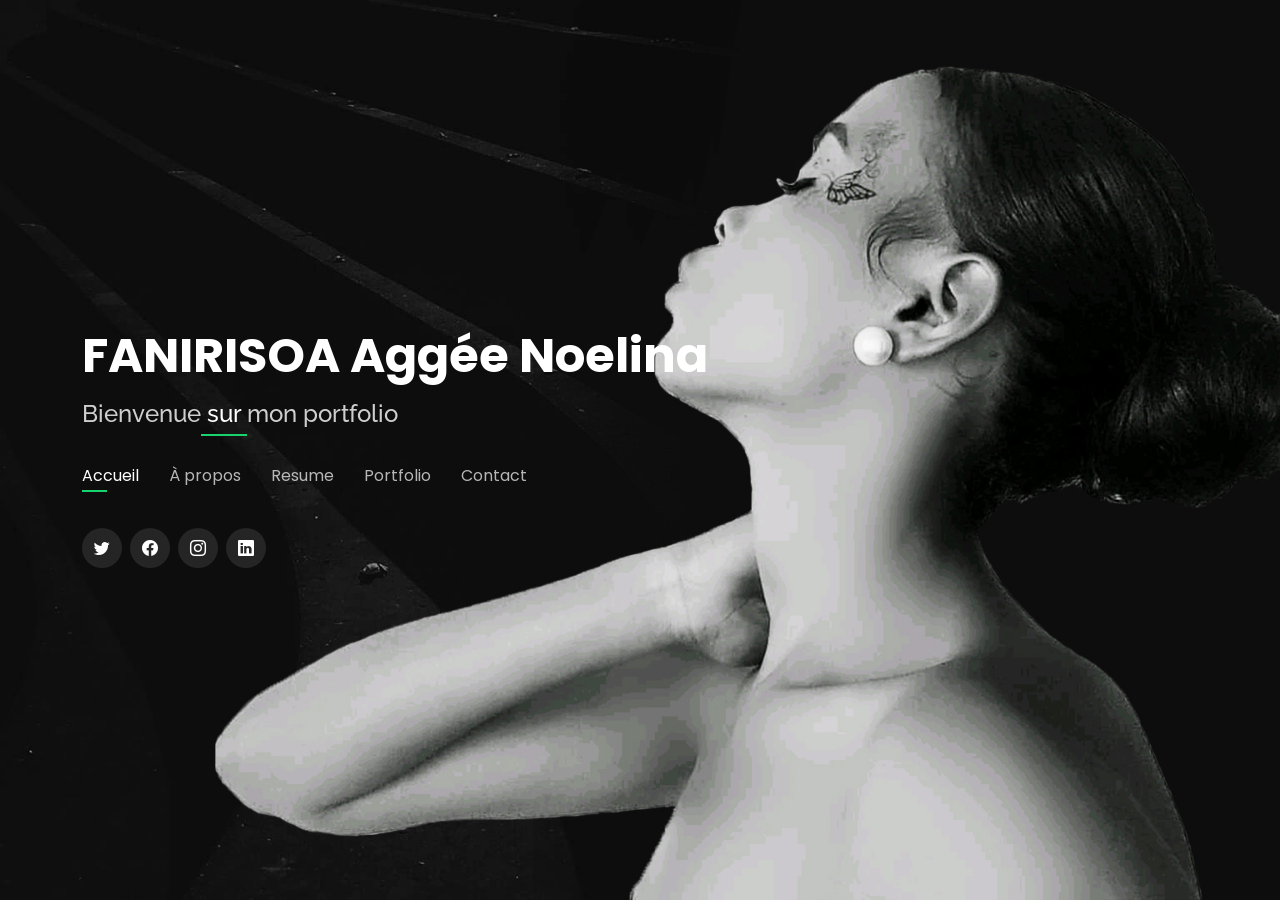
==== commit 319792f8: "version 5" ====
--- a/index.html
+++ b/index.html
@@ -45,7 +45,7 @@
       <h1><a href="index.html">FANIRISOA Aggée Noelina</a></h1>
       <!-- Uncomment below if you prefer to use an image logo -->
       <!-- <a href="index.html" class="mr-auto"><img src="assets/img/logo.png" alt="" class="img-fluid"></a> -->
-      <h2>Je suis un<span> Designer web </span>passionné de Madagascar </h2>
+      <h2>Bienvenue<span> sur </span> mon portfolio</h2>
 
       <nav id="navbar" class="navbar">
         <ul>
@@ -85,15 +85,14 @@
           <img src="assets/img/mee.jpg" class="img-fluid" alt="">
         </div>
         <div class="col-lg-8 pt-4 pt-lg-0 content" data-aos="fade-left">
-          <h3>UI/UX &amp;Concepteur graphique</h3>
+          <h3>IC (INFORMATION ET COMMUNICATION) </h3>
           <p class="fst-italic">
-            Bonjour.Je vais me presenter. Tous d'abord, je m'appelle Lina et j'ai 25 ans.Je suis né en 1999. Je ne suis pas marié. je suis celibataire.Donc je n'ai pas d'enfants.
-            Je suis Malagache. J'habite à Madagascar.J'habite tout seul. je suis en etudiant dans l'EMIT, je suivi le parcours Communication numérique et Management de projet,je suis passionné pour la conception design web.
+            Bonjour! c'est un grand plaisir pour moi de me présenter a vous. Tous d'abord, je m'appelle Lina et j'ai 25 ans.je suis célibataire.
+            Je suis Malagasy. J'habite à Madagascar. je suis une étudiante dans l'Ecole de Management et d'Innovation Technologique,Au niveau Master. <main></main> je suivi le parcours Communication Numérique et Management de projet,et Relation Publique et Communication Organisationnel,je suis passionné sur la domaine de la communication et pour la conception design web.
           </p>
           <div class="row">
             <div class="col-lg-6">
               <ul>
-                <li><i class="bi bi-chevron-right"></i> <strong>Anniversaire :</strong> <span>11 Septembre 1999</span></li>
                 <li><i class="bi bi-chevron-right"></i> <strong>Site web:</strong> <span>www.lin'Art.com</span></li>
                 <li><i class="bi bi-chevron-right"></i> <strong>Telephone:</strong> <span>+261 34 91 450 95</span></li>
                 <li><i class="bi bi-chevron-right"></i> <strong>Ville :</strong> <span>Fianarantsoa, MADAGASCAR</span></li>
@@ -108,11 +107,7 @@
               </ul>
             </div>
           </div>
-          <p>
-           Beaucoup des clients tres heureux pour moi pendant tout notre conception et tres fidel est satisfaite pour notre conception pandent tout ces année,
-           et le nombres de projets déja concept est le personne pour me soutenir etc...
-
-          </p>
+          
         </div>
       </div>
 
@@ -185,9 +180,9 @@
           </div>
 
           <div class="progress">
-            <span class="skill">JavaScript <i class="val">20%</i></span>
+            <span class="skill">InDesign <i class="val">50%</i></span>
             <div class="progress-bar-wrap">
-              <div class="progress-bar" role="progressbar" aria-valuenow="20" aria-valuemin="0" aria-valuemax="100"></div>
+              <div class="progress-bar" role="progressbar" aria-valuenow="50" aria-valuemin="0" aria-valuemax="100"></div>
             </div>
           </div>
 
@@ -196,14 +191,14 @@
         <div class="col-lg-6">
 
           <div class="progress">
-            <span class="skill">PHP <i class="val">10%</i></span>
+            <span class="skill">Animation web <i class="val">30%</i></span>
             <div class="progress-bar-wrap">
-              <div class="progress-bar" role="progressbar" aria-valuenow="10" aria-valuemin="0" aria-valuemax="100"></div>
+              <div class="progress-bar" role="progressbar" aria-valuenow="30" aria-valuemin="0" aria-valuemax="100"></div>
             </div>
           </div>
 
           <div class="progress">
-            <span class="skill">WordPress/CMS <i class="val">30%</i></span>
+            <span class="skill">Illustrator <i class="val">30%</i></span>
             <div class="progress-bar-wrap">
               <div class="progress-bar" role="progressbar" aria-valuenow="30" aria-valuemin="0" aria-valuemax="100"></div>
             </div>
@@ -233,19 +228,19 @@
         <div class="col-lg-3 col-md-4">
           <div class="icon-box">
             <i class="ri-store-line" style="color: #ffbb2c;"></i>
-            <h3>Manger</h3>
+            <h3>Couture</h3>
           </div>
         </div>
         <div class="col-lg-3 col-md-4 mt-4 mt-md-0">
           <div class="icon-box">
             <i class="ri-bar-chart-box-line" style="color: #5578ff;"></i>
-            <h3>Emprendre de la langue</h3>
+            <h3>Prise de vue</h3>
           </div>
         </div>
         <div class="col-lg-3 col-md-4 mt-4 mt-md-0">
           <div class="icon-box">
             <i class="ri-calendar-todo-line" style="color: #e80368;"></i>
-            <h3>Ecouter de la Radio</h3>
+            <h3>Lecture</h3>
           </div>
         </div>
         <div class="col-lg-3 col-md-4 mt-4 mt-lg-0">
@@ -263,13 +258,13 @@
         <div class="col-lg-3 col-md-4 mt-4">
           <div class="icon-box">
             <i class="ri-gradienter-line" style="color: #ffa76e;"></i>
-            <h3>Regarder un Video</h3>
+            <h3>Basket-ball</h3>
           </div>
         </div>
         <div class="col-lg-3 col-md-4 mt-4">
           <div class="icon-box">
             <i class="ri-file-list-3-line" style="color: #11dbcf;"></i>
-            <h3>Lire de journal</h3>
+            <h3>Lire</h3>
           </div>
         </div>
         <div class="col-lg-3 col-md-4 mt-4">
@@ -279,27 +274,14 @@
           </div>
         </div>
         <div class="col-lg-3 col-md-4 mt-4">
-          <div class="icon-box">
-            <i class="ri-anchor-line" style="color: #b2904f;"></i>
-            <h3>Faire la Pêche</h3>
-          </div>
-        </div>
-        <div class="col-lg-3 col-md-4 mt-4">
-          <div class="icon-box">
-            <i class="ri-disc-line" style="color: #b20969;"></i>
-            <h3>Ecouter de la music</h3>
-          </div>
-        </div>
-        <div class="col-lg-3 col-md-4 mt-4">
-          <div class="icon-box">
-            <i class="ri-base-station-line" style="color: #ff5828;"></i>
-            <h3>Connexion ou Cyber</h3>
-          </div>
-        </div>
-        <div class="col-lg-3 col-md-4 mt-4">
-          <div class="icon-box">
-            <i class="ri-fingerprint-line" style="color: #0a0a0a;"></i>
-            <h3></h3>
+         
+          </div>
+        </div>
+      
+        </div>
+       
+          </div>
+        </div>
           </div>
         </div>
       </div>
@@ -401,17 +383,16 @@
         <h2>Sommaire</h2>
         <p>Vérifiez mon curriculum vitae</p>
       </div>
-
       <div class="row">
         <div class="col-lg-6">
           <h3 class="resume-title">Sommaire</h3>
           <div class="resume-item pb-0">
             <h4>FANIRISOA Aggée Noelina</h4>
-            <p><em>Concepteur graphique innovant et axé sur les délais, avec plus de 3 ans d'expérience de la conception et du développement de matériel numérique/printprint centré sur l'utilisateur, du concept initial au produit final et poli.</em></p>
+            <p><em>Concepteur graphique innovant et axé sur les délais, avec plus de 3 ans d'expérience de la conception et du développement de matériel numérique et communication .</em></p>
             <p>
             <ul>
-              <li>Andrainjato par 301,TANAMBAO IZOARA, RN7</li>
-              <li>(261)73 942 85</li>
+              <li>Andrainjato par 301,TANAMBAO ZOARA, RN7</li>
+              <li>+261 34 91 450 95</li>
               <li>fanirisoa.aggee.noelina@gmail.com</li>
             </ul>
             </p>
@@ -421,7 +402,7 @@
           <div class="resume-item">
             <h4>Maîtrise &amp; Communication Numérique et Management de projet</h4>
             <h5>2024 - 2025</h5>
-            <p>Quatrieme Année de Licence professionnel à l’Ecole  Management et D’Innovation Technologique (EMIT) en cours...</p>
+            <p>Quatrieme Année au Master professionnel à l’Ecole  Management et D’Innovation Technologique (EMIT) en cours...</p>
           </div>
           <div class="resume-item">
             <h4>Licence  &amp; Communication Numérique et Management de projet</h4>
@@ -432,28 +413,27 @@
         <div class="col-lg-6">
           <h3 class="resume-title">Expérience professionnelle</h3>
           <div class="resume-item">
-            <h4>Spécialiste principal de la conception graphique design </h4>
+            <h4>Spécialiste en Communication </h4>
             <h5>2019 - Present</h5>
             <p><em>Experion, MADAGASCAR </em></p>
             <p>
             <ul>
-              <li>Diriger la conception, le développement et la mise en œuvre des documents de communication graphiques, de présentation et de production</li>
-              <li>Déléguer les tâches aux sept membres de l'équipe de conception et fournir des conseils sur tous les aspects du projet. </li>
-              <li>Superviser l'évaluation de tous les matériaux graphiques afin de garantir la qualité et la précision de la conception</li>
-
+              <li>Diriger la conception, le développement et la mise en œuvre des documents de communication ,et de la présentation jusqu'à la production d'un projet.</li>
+              <li>Déléguer des tâches aux membres d'équipes de la conception et fournir des conseils sur tous les aspects du projet. <br>Superviser sur l'évaluation de tous les matériaux afin de garantir la qualité du Projets</li>
+              <li>Métrise de la negociation commerciale dans une entreprise.</li>
             </ul>
             </p>
           </div>
           <div class="resume-item">
-            <h4>Spécialiste de la conception graphique design</h4>
+            <h4>Spécialiste en Communication</h4>
             <h5>2018 - 2019</h5>
             <p><em>Publicité pour lancement de niveaux produit, MADAGASCAR</em></p>
             <p>
             <ul>
               <li>Développé de nombreux programmes de marketing (logos, brochures,infographies, présentations et publicités).</li>
-              <li>Recommandé et consulté les clients sur la conception graphique la plus appropriée</li>
-              <li>Création de présentations et de propositions de conception 4 et plus par mois pour les clients et les gestionnaires de comptes</li>
-             
+              <li>Recommandé les clients pour une lancements du niveaux produits plus appropriée.</li>
+              
+            
             </ul>
             </p>
           </div>
